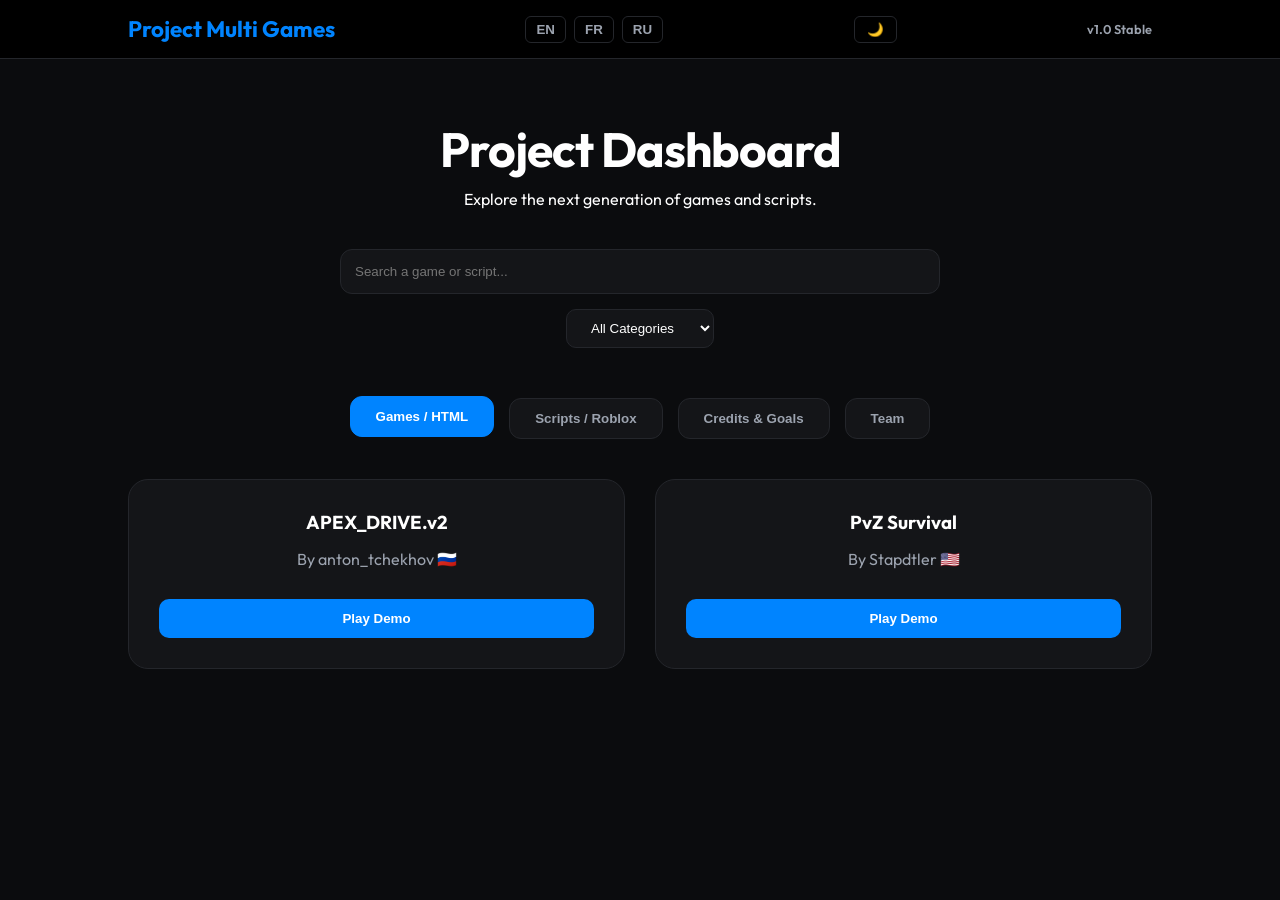
==== ProjectMultiGame.html @ 1c05f989 "Update" ====
<!DOCTYPE html>
<html lang="en">
<head>
    <meta charset="UTF-8">
    <meta name="viewport" content="width=device-width, initial-scale=1.0">
    <title>Project Multi Games</title>
    <link href="https://fonts.googleapis.com/css2?family=Outfit:wght@300;400;600;700&display=swap" rel="stylesheet">
    
    <style>
        :root {
            --bg: #0b0c0e;
            --card-bg: #141518;
            --accent: #0084ff;
            --text: #ffffff;
            --text-dim: #9ca3af;
            --border: #24262b;
        }

        body.light-theme {
            --bg: #f5f5f5;
            --card-bg: #ffffff;
            --accent: #0084ff;
            --text: #000000;
            --text-dim: #555555;
            --border: #cccccc;
        }

        * { margin: 0; padding: 0; box-sizing: border-box; }
        body { background-color: var(--bg); color: var(--text); font-family: 'Outfit', sans-serif; overflow-x: hidden; transition: background 0.3s; }

        nav {
            background: #000; padding: 15px 10%;
            display: flex; justify-content: space-between; align-items: center;
            border-bottom: 1px solid var(--border);
            position: sticky; top: 0; z-index: 1000;
        }

        .logo { font-weight: 700; font-size: 1.4rem; color: var(--accent); }

        header { padding: 60px 10% 40px; text-align: center; }
        header h1 { font-size: 3rem; margin-bottom: 10px; font-weight: 700; letter-spacing: -1px; }

        /* --- BARRE DE RECHERCHE & FILTRES --- */
        .search-container {
            display: flex; flex-direction: column; align-items: center; 
            gap: 15px; margin-bottom: 30px; padding: 0 10%;
        }
        #searchBar {
            width: 100%; max-width: 600px; padding: 14px; border-radius: 12px; 
            border: 1px solid var(--border); background: var(--card-bg); color: var(--text); 
            outline: none; transition: 0.3s;
        }
        #searchBar:focus { border-color: var(--accent); box-shadow: 0 0 10px rgba(0, 132, 255, 0.2); }
        
        #categoryFilter {
            padding: 10px 20px; border-radius: 10px; background: var(--card-bg); 
            color: var(--text); border: 1px solid var(--border); cursor: pointer;
        }

        .tabs-container { display: flex; justify-content: center; gap: 15px; padding: 20px; flex-wrap: wrap; }
        
        .tab-btn {
            background: var(--card-bg); border: 1px solid var(--border); color: var(--text-dim);
            padding: 12px 25px; border-radius: 12px; cursor: pointer; font-weight: 600; transition: 0.3s;
        }
        .tab-btn.active { background: var(--accent); color: white; border-color: var(--accent); transform: translateY(-2px); }

        .tab-content { display: none; padding: 20px 10% 40px; opacity: 0; transition: all 0.4s ease; }
        .tab-content.active { display: block; opacity: 1; }

        .grid { display: grid; grid-template-columns: repeat(auto-fit, minmax(280px, 1fr)); gap: 30px; }
        
        .card {
            background: var(--card-bg); border: 1px solid var(--border); border-radius: 20px;
            padding: 30px; text-align: center; transition: 0.4s; position: relative;
        }
        .card:hover { border-color: var(--accent); transform: translateY(-10px); }

        .btn-main {
            width: 100%; padding: 12px; background: var(--accent); color: white; border: none;
            border-radius: 10px; font-weight: 700; cursor: pointer; margin-top: 15px; transition: 0.3s;
            text-decoration: none; display: inline-block; text-align: center;
        }
        .btn-main:hover { filter: brightness(1.2); }

        /* --- TEAM DESIGN (BYE BYE LE ROSE) --- */
        .img-container {
            width: 120px; height: 120px; border-radius: 50%; margin: 0 auto 15px;
            border: 3px solid var(--accent); overflow: hidden;
            background: #0b0c0e; /* Fond sombre pour absorber les défauts */
            display: flex; align-items: center; justify-content: center;
            box-shadow: 0 0 15px rgba(0, 132, 255, 0.2);
            transition: 0.4s;
        }
        /* Style spécifique pour ton logo VS Code pour qu'il soit propre */
        .vs-icon { width: 70% !important; height: 70% !important; object-fit: contain !important; }
        
        .img-container img { width: 100%; height: 100%; object-fit: cover; transition: 0.5s; }
        
        .team-card:hover .img-container { 
            transform: scale(1.05); 
            box-shadow: 0 0 30px rgba(0, 132, 255, 0.7); 
            border-color: #fff; 
        }
        .team-card:hover img { transform: scale(1.1); }

        /* --- UI ELEMENTS --- */
        .modal {
            display: none; position: fixed; inset: 0; background: rgba(0,0,0,0.85);
            z-index: 2000; align-items: center; justify-content: center; backdrop-filter: blur(8px);
        }
        .modal-content { background: #1a1c21; padding: 40px; border-radius: 25px; text-align: center; border: 1px solid var(--accent); max-width: 400px; width: 90%; }

        #shareToast {
            position: fixed; bottom: 20px; right: 20px; background: var(--accent); color: white; 
            padding: 12px 25px; border-radius: 10px; transform: translateY(100px); transition: 0.5s; z-index: 3000;
        }

        .lang-btn { background: none; border: 1px solid var(--border); color: var(--text-dim); padding: 5px 10px; border-radius: 6px; cursor: pointer; transition: 0.2s; font-weight: 600; }
        .lang-btn:hover { border-color: var(--accent); color: var(--accent); }
    </style>
</head>
<body>

    <nav>
        <div class="logo">Project Multi Games</div>
        <div style="display: flex; gap: 8px;">
            <button class="lang-btn" onclick="setLang('en')">EN</button>
            <button class="lang-btn" onclick="setLang('fr')">FR</button>
            <button class="lang-btn" onclick="setLang('ru')">RU</button>
        </div>
        <button id="themeToggle" style="background:none; border:1px solid var(--border); color:var(--text-dim); padding:5px 12px; border-radius:6px; cursor:pointer;">🌙</button>
        <div style="color: var(--text-dim); font-size: 0.8rem; font-weight: 600;">v1.0 Stable</div>
    </nav>

<header>
    <h1 id="mainTitle">Project Dashboard</h1>
    <p id="mainSubtitle">Explore the next generation of games and scripts.</p>
</header>

<div class="search-container">
    <input id="searchBar" type="text" placeholder="Search a game or script...">
    <select id="categoryFilter">
        <option value="all">All Categories</option>
        <option value="html">HTML Games</option>
        <option value="roblox">Roblox Scripts</option>
    </select>
</div>

<div class="tabs-container">
    <button class="tab-btn active" onclick="openTab(event, 'html-games')">Games / HTML</button>
    <button class="tab-btn" onclick="openTab(event, 'roblox-scripts')">Scripts / Roblox</button>
    <button class="tab-btn" onclick="openTab(event, 'credits-tab')">Credits & Goals</button>
    <button class="tab-btn" onclick="openTab(event, 'team-tab')">Team</button>
</div>

<div class="container">
    <div id="html-games" class="tab-content active">
        <div class="grid">
            <div class="card" data-category="html">
                <h3>APEX_DRIVE.v2</h3>
                <p style="color: var(--text-dim); margin: 15px 0;">By anton_tchekhov 🇷🇺</p>
                <button class="btn-main" onclick="openModal()">Play Demo</button>
            </div>
            <div class="card" data-category="html">
                <h3>PvZ Survival</h3>
                <p style="color: var(--text-dim); margin: 15px 0;">By Stapdtler 🇺🇸</p>
                <button class="btn-main" onclick="openModal()">Play Demo</button>
            </div>
        </div>
    </div>

    <div id="roblox-scripts" class="tab-content">
        <div class="grid">
            <div class="card" data-category="roblox">
                <h3>Universal Script</h3>
                <p id="comingSoonText" style="color: var(--text-dim); margin: 15px 0;">Coming Soon.</p>
                <button class="btn-main" onclick="openModal()">Get Script</button>
            </div>
        </div>
    </div>

    <div id="credits-tab" class="tab-content">
        <div class="card" style="text-align: left; max-width: 800px; margin: 0 auto;">
            <h2 style="color: var(--accent); margin-bottom: 20px;">Project Multi Games</h2>
            <p id="creditMission" style="color: var(--text-dim); line-height: 1.7; margin-bottom: 30px;"></p>
            <button onclick="shareSite()" class="btn-main" style="width:auto; padding: 12px 30px;">
                <span id="shareText">Share Project Link</span>
            </button>
        </div>
    </div>

    <div id="team-tab" class="tab-content">
        <div class="grid">
            <div class="card team-card">
                <div class="img-container">
                    <img class="vs-icon" src="https://upload.wikimedia.org/wikipedia/commons/thumb/9/9a/Visual_Studio_Code_1.35_icon.svg/512px-Visual_Studio_Code_1.35_icon.svg.png" alt="Anton">
                </div>
                <h3>anton_tchekhov 🇷🇺</h3>
                <p id="roleAntonTeam" style="color: var(--text-dim); margin-bottom: 20px;"></p>
                <div style="display:flex; flex-direction:column; gap:10px;">
                    <a href="https://discord.com/users/anton_tchekhov" target="_blank" class="btn-main">Discord</a>
                    <a href="https://github.com/GenesisCode-000" target="_blank" class="btn-main" style="background:#24292e;">GitHub</a>
                </div>
            </div>
            <div class="card team-card">
                <div class="img-container">
                    <img src="https://i.pinimg.com/736x/1c/54/f7/1c54f7b06d7723c21afc5035bf88a5ef.jpg" alt="Stapdtler">
                </div>
                <h3>S𝘁𝗮𝗽𝗱t𝗹𝗲𝗿 🇺🇸</h3>
                <p id="roleStapTeam" style="color: var(--text-dim); margin-bottom: 20px;"></p>
                <div style="display:flex; flex-direction:column; gap:10px;">
                    <a href="https://discord.com/users/davey_style" target="_blank" class="btn-main">Discord</a>
                </div>
            </div>
        </div>
    </div>
</div>

<div class="modal" id="discordModal">
    <div class="modal-content">
        <h2>Member Only!</h2>
        <p style="margin: 20px 0; color: var(--text-dim);">Join our community to access the files.</p>
        <button class="btn-main">JOIN DISCORD</button>
        <button style="background:none; border:none; color:#ff4d4d; cursor:pointer; margin-top:20px; font-weight:700;" onclick="closeModal()">Close</button>
    </div>
</div>

<div id="shareToast">Link copied! 🚀</div>

<script src="script.js"></script>
</body>
</html>
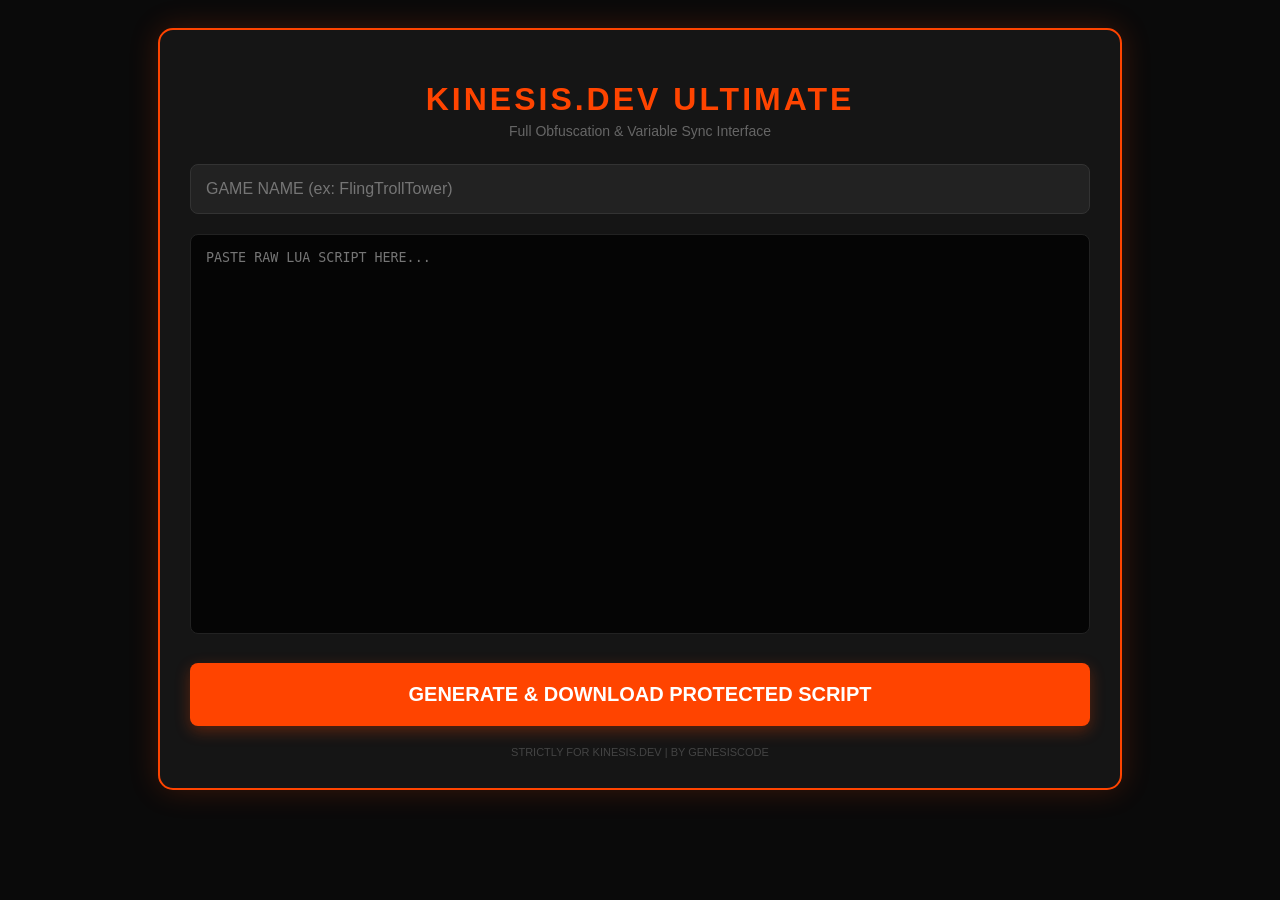
==== commit d650631b: "Change language from English to French and update title" ====
--- a/ProjectMultiGame.html
+++ b/ProjectMultiGame.html
@@ -1,233 +1,99 @@
 <!DOCTYPE html>
-<html lang="en">
+<html lang="fr">
 <head>
     <meta charset="UTF-8">
-    <meta name="viewport" content="width=device-width, initial-scale=1.0">
-    <title>Project Multi Games</title>
-    <link href="https://fonts.googleapis.com/css2?family=Outfit:wght@300;400;600;700&display=swap" rel="stylesheet">
-    
+    <link rel="icon" type="image/png" href="https://cdn-icons-png.flaticon.com/512/2592/2592317.png">
+    <title>Kinesis.Dev | Ultimate Protector</title>
     <style>
-        :root {
-            --bg: #0b0c0e;
-            --card-bg: #141518;
-            --accent: #0084ff;
-            --text: #ffffff;
-            --text-dim: #9ca3af;
-            --border: #24262b;
-        }
-
-        body.light-theme {
-            --bg: #f5f5f5;
-            --card-bg: #ffffff;
-            --accent: #0084ff;
-            --text: #000000;
-            --text-dim: #555555;
-            --border: #cccccc;
-        }
-
-        * { margin: 0; padding: 0; box-sizing: border-box; }
-        body { background-color: var(--bg); color: var(--text); font-family: 'Outfit', sans-serif; overflow-x: hidden; transition: background 0.3s; }
-
-        nav {
-            background: #000; padding: 15px 10%;
-            display: flex; justify-content: space-between; align-items: center;
-            border-bottom: 1px solid var(--border);
-            position: sticky; top: 0; z-index: 1000;
-        }
-
-        .logo { font-weight: 700; font-size: 1.4rem; color: var(--accent); }
-
-        header { padding: 60px 10% 40px; text-align: center; }
-        header h1 { font-size: 3rem; margin-bottom: 10px; font-weight: 700; letter-spacing: -1px; }
-
-        /* --- BARRE DE RECHERCHE & FILTRES --- */
-        .search-container {
-            display: flex; flex-direction: column; align-items: center; 
-            gap: 15px; margin-bottom: 30px; padding: 0 10%;
-        }
-        #searchBar {
-            width: 100%; max-width: 600px; padding: 14px; border-radius: 12px; 
-            border: 1px solid var(--border); background: var(--card-bg); color: var(--text); 
-            outline: none; transition: 0.3s;
-        }
-        #searchBar:focus { border-color: var(--accent); box-shadow: 0 0 10px rgba(0, 132, 255, 0.2); }
-        
-        #categoryFilter {
-            padding: 10px 20px; border-radius: 10px; background: var(--card-bg); 
-            color: var(--text); border: 1px solid var(--border); cursor: pointer;
-        }
-
-        .tabs-container { display: flex; justify-content: center; gap: 15px; padding: 20px; flex-wrap: wrap; }
-        
-        .tab-btn {
-            background: var(--card-bg); border: 1px solid var(--border); color: var(--text-dim);
-            padding: 12px 25px; border-radius: 12px; cursor: pointer; font-weight: 600; transition: 0.3s;
-        }
-        .tab-btn.active { background: var(--accent); color: white; border-color: var(--accent); transform: translateY(-2px); }
-
-        .tab-content { display: none; padding: 20px 10% 40px; opacity: 0; transition: all 0.4s ease; }
-        .tab-content.active { display: block; opacity: 1; }
-
-        .grid { display: grid; grid-template-columns: repeat(auto-fit, minmax(280px, 1fr)); gap: 30px; }
-        
-        .card {
-            background: var(--card-bg); border: 1px solid var(--border); border-radius: 20px;
-            padding: 30px; text-align: center; transition: 0.4s; position: relative;
-        }
-        .card:hover { border-color: var(--accent); transform: translateY(-10px); }
-
-        .btn-main {
-            width: 100%; padding: 12px; background: var(--accent); color: white; border: none;
-            border-radius: 10px; font-weight: 700; cursor: pointer; margin-top: 15px; transition: 0.3s;
-            text-decoration: none; display: inline-block; text-align: center;
-        }
-        .btn-main:hover { filter: brightness(1.2); }
-
-        /* --- TEAM DESIGN (BYE BYE LE ROSE) --- */
-        .img-container {
-            width: 120px; height: 120px; border-radius: 50%; margin: 0 auto 15px;
-            border: 3px solid var(--accent); overflow: hidden;
-            background: #0b0c0e; /* Fond sombre pour absorber les défauts */
-            display: flex; align-items: center; justify-content: center;
-            box-shadow: 0 0 15px rgba(0, 132, 255, 0.2);
-            transition: 0.4s;
-        }
-        /* Style spécifique pour ton logo VS Code pour qu'il soit propre */
-        .vs-icon { width: 70% !important; height: 70% !important; object-fit: contain !important; }
-        
-        .img-container img { width: 100%; height: 100%; object-fit: cover; transition: 0.5s; }
-        
-        .team-card:hover .img-container { 
-            transform: scale(1.05); 
-            box-shadow: 0 0 30px rgba(0, 132, 255, 0.7); 
-            border-color: #fff; 
-        }
-        .team-card:hover img { transform: scale(1.1); }
-
-        /* --- UI ELEMENTS --- */
-        .modal {
-            display: none; position: fixed; inset: 0; background: rgba(0,0,0,0.85);
-            z-index: 2000; align-items: center; justify-content: center; backdrop-filter: blur(8px);
-        }
-        .modal-content { background: #1a1c21; padding: 40px; border-radius: 25px; text-align: center; border: 1px solid var(--accent); max-width: 400px; width: 90%; }
-
-        #shareToast {
-            position: fixed; bottom: 20px; right: 20px; background: var(--accent); color: white; 
-            padding: 12px 25px; border-radius: 10px; transform: translateY(100px); transition: 0.5s; z-index: 3000;
-        }
-
-        .lang-btn { background: none; border: 1px solid var(--border); color: var(--text-dim); padding: 5px 10px; border-radius: 6px; cursor: pointer; transition: 0.2s; font-weight: 600; }
-        .lang-btn:hover { border-color: var(--accent); color: var(--accent); }
+        body { font-family: 'Segoe UI', sans-serif; background-color: #0a0a0a; color: white; display: flex; flex-direction: column; align-items: center; padding: 20px; }
+        .container { width: 90%; max-width: 900px; background: #151515; padding: 30px; border-radius: 15px; border: 2px solid #ff4400; box-shadow: 0 0 30px rgba(255, 68, 0, 0.2); }
+        h1 { color: #ff4400; text-align: center; text-transform: uppercase; letter-spacing: 3px; margin-bottom: 5px; }
+        .subtitle { text-align: center; color: #666; font-size: 14px; margin-bottom: 25px; }
+        input[type="text"] { width: 100%; padding: 15px; margin-bottom: 20px; background: #222; border: 1px solid #333; color: white; border-radius: 8px; box-sizing: border-box; font-size: 16px; }
+        textarea { width: 100%; height: 400px; background: #050505; color: #00ff44; border: 1px solid #222; border-radius: 8px; padding: 15px; font-family: 'Consolas', monospace; resize: none; box-sizing: border-box; }
+        button { width: 100%; padding: 20px; margin-top: 25px; background: #ff4400; border: none; color: white; font-weight: bold; font-size: 20px; cursor: pointer; border-radius: 8px; transition: 0.3s; box-shadow: 0 5px 15px rgba(255, 68, 0, 0.3); }
+        button:hover { background: #ff6622; transform: scale(1.01); }
+        .footer { margin-top: 20px; font-size: 11px; color: #444; text-align: center; }
     </style>
 </head>
 <body>
 
-    <nav>
-        <div class="logo">Project Multi Games</div>
-        <div style="display: flex; gap: 8px;">
-            <button class="lang-btn" onclick="setLang('en')">EN</button>
-            <button class="lang-btn" onclick="setLang('fr')">FR</button>
-            <button class="lang-btn" onclick="setLang('ru')">RU</button>
-        </div>
-        <button id="themeToggle" style="background:none; border:1px solid var(--border); color:var(--text-dim); padding:5px 12px; border-radius:6px; cursor:pointer;">🌙</button>
-        <div style="color: var(--text-dim); font-size: 0.8rem; font-weight: 600;">v1.0 Stable</div>
-    </nav>
-
-<header>
-    <h1 id="mainTitle">Project Dashboard</h1>
-    <p id="mainSubtitle">Explore the next generation of games and scripts.</p>
-</header>
-
-<div class="search-container">
-    <input id="searchBar" type="text" placeholder="Search a game or script...">
-    <select id="categoryFilter">
-        <option value="all">All Categories</option>
-        <option value="html">HTML Games</option>
-        <option value="roblox">Roblox Scripts</option>
-    </select>
-</div>
-
-<div class="tabs-container">
-    <button class="tab-btn active" onclick="openTab(event, 'html-games')">Games / HTML</button>
-    <button class="tab-btn" onclick="openTab(event, 'roblox-scripts')">Scripts / Roblox</button>
-    <button class="tab-btn" onclick="openTab(event, 'credits-tab')">Credits & Goals</button>
-    <button class="tab-btn" onclick="openTab(event, 'team-tab')">Team</button>
-</div>
-
-<div class="container">
-    <div id="html-games" class="tab-content active">
-        <div class="grid">
-            <div class="card" data-category="html">
-                <h3>APEX_DRIVE.v2</h3>
-                <p style="color: var(--text-dim); margin: 15px 0;">By anton_tchekhov 🇷🇺</p>
-                <button class="btn-main" onclick="openModal()">Play Demo</button>
-            </div>
-            <div class="card" data-category="html">
-                <h3>PvZ Survival</h3>
-                <p style="color: var(--text-dim); margin: 15px 0;">By Stapdtler 🇺🇸</p>
-                <button class="btn-main" onclick="openModal()">Play Demo</button>
-            </div>
-        </div>
+    <div class="container">
+        <h1>Kinesis.Dev ULTIMATE</h1>
+        <div class="subtitle">Full Obfuscation & Variable Sync Interface</div>
+        
+        <input type="text" id="gameName" placeholder="GAME NAME (ex: FlingTrollTower)">
+        
+        <textarea id="scriptInput" placeholder="PASTE RAW LUA SCRIPT HERE..."></textarea>
+        
+        <button onclick="protect()">GENERATE & DOWNLOAD PROTECTED SCRIPT</button>
+        
+        <div class="footer">STRICTLY FOR KINESIS.DEV | BY GENESISCODE</div>
     </div>
 
-    <div id="roblox-scripts" class="tab-content">
-        <div class="grid">
-            <div class="card" data-category="roblox">
-                <h3>Universal Script</h3>
-                <p id="comingSoonText" style="color: var(--text-dim); margin: 15px 0;">Coming Soon.</p>
-                <button class="btn-main" onclick="openModal()">Get Script</button>
-            </div>
-        </div>
-    </div>
+    <script>
+        function protect() {
+            const gameName = document.getElementById('gameName').value || "Script";
+            let code = document.getElementById('scriptInput').value;
 
-    <div id="credits-tab" class="tab-content">
-        <div class="card" style="text-align: left; max-width: 800px; margin: 0 auto;">
-            <h2 style="color: var(--accent); margin-bottom: 20px;">Project Multi Games</h2>
-            <p id="creditMission" style="color: var(--text-dim); line-height: 1.7; margin-bottom: 30px;"></p>
-            <button onclick="shareSite()" class="btn-main" style="width:auto; padding: 12px 30px;">
-                <span id="shareText">Share Project Link</span>
-            </button>
-        </div>
-    </div>
+            if (!code) { alert("Paste something first!"); return; }
 
-    <div id="team-tab" class="tab-content">
-        <div class="grid">
-            <div class="card team-card">
-                <div class="img-container">
-                    <img class="vs-icon" src="https://upload.wikimedia.org/wikipedia/commons/thumb/9/9a/Visual_Studio_Code_1.35_icon.svg/512px-Visual_Studio_Code_1.35_icon.svg.png" alt="Anton">
-                </div>
-                <h3>anton_tchekhov 🇷🇺</h3>
-                <p id="roleAntonTeam" style="color: var(--text-dim); margin-bottom: 20px;"></p>
-                <div style="display:flex; flex-direction:column; gap:10px;">
-                    <a href="https://discord.com/users/anton_tchekhov" target="_blank" class="btn-main">Discord</a>
-                    <a href="https://github.com/GenesisCode-000" target="_blank" class="btn-main" style="background:#24292e;">GitHub</a>
-                </div>
-            </div>
-            <div class="card team-card">
-                <div class="img-container">
-                    <img src="https://i.pinimg.com/736x/1c/54/f7/1c54f7b06d7723c21afc5035bf88a5ef.jpg" alt="Stapdtler">
-                </div>
-                <h3>S𝘁𝗮𝗽𝗱t𝗹𝗲𝗿 🇺🇸</h3>
-                <p id="roleStapTeam" style="color: var(--text-dim); margin-bottom: 20px;"></p>
-                <div style="display:flex; flex-direction:column; gap:10px;">
-                    <a href="https://discord.com/users/davey_style" target="_blank" class="btn-main">Discord</a>
-                </div>
-            </div>
-        </div>
-    </div>
-</div>
+            // 1. Nettoyage
+            code = code.replace(/--\[\[[\s\S]*?\]\]/g, "");
+            code = code.replace(/--.*$/gm, "");
 
-<div class="modal" id="discordModal">
-    <div class="modal-content">
-        <h2>Member Only!</h2>
-        <p style="margin: 20px 0; color: var(--text-dim);">Join our community to access the files.</p>
-        <button class="btn-main">JOIN DISCORD</button>
-        <button style="background:none; border:none; color:#ff4d4d; cursor:pointer; margin-top:20px; font-weight:700;" onclick="closeModal()">Close</button>
-    </div>
-</div>
+            // 2. BLACKLIST ÉTENDUE (Empêche le renommage des variables clés)
+            const blacklist = [
+                "game", "script", "workspace", "wait", "task", "Rayfield", 
+                "Window", "mainTab", "Tab", "Section", "lp", "plrs", "tool",
+                "settings", "event", "handle", "hrp", "targetHRP", "RunService", 
+                "Enum", "RS", "mouse", "uis", "pushRemote", "target", "char", "plr"
+            ];
 
-<div id="shareToast">Link copied! 🚀</div>
+            let varCounter = 0;
+            const varMap = {};
 
-<script src="script.js"></script>
+            // Détection et remplacement sécurisé
+            code = code.replace(/local\s+([a-zA-Z_][a-zA-Z0-9_]*)\s*=/g, (match, name) => {
+                if (blacklist.includes(name)) return match;
+                if (!varMap[name]) {
+                    varCounter++;
+                    varMap[name] = "v" + varCounter;
+                }
+                return `local ${varMap[name]}=`;
+            });
+
+            // Synchronisation : on remplace les noms utilisés dans le code par les nouveaux noms v1, v2...
+            for (const [oldName, newName] of Object.entries(varMap)) {
+                const regex = new RegExp(`\\b${oldName}\\b`, 'g');
+                code = code.replace(regex, newName);
+            }
+
+            // 3. Obfuscation des Textes
+            code = code.replace(/("|')(.*?)("|')/g, (match, quote, content) => {
+                let bytes = "";
+                for (let i = 0; i < content.length; i++) {
+                    bytes += "\\" + content.charCodeAt(i);
+                }
+                return `"${bytes}"`;
+            });
+
+            // 4. Minification
+            code = code.replace(/\s+/g, " ").trim();
+
+            // 5. Download
+            const fileName = gameName.trim() + "Protected.lua";
+            const blob = new Blob([code], { type: 'text/plain' });
+            const url = window.URL.createObjectURL(blob);
+            const a = document.createElement('a');
+            a.href = url;
+            a.download = fileName;
+            document.body.appendChild(a);
+            a.click();
+            document.body.removeChild(a);
+            window.URL.revokeObjectURL(url);
+        }
+    </script>
+
 </body>
 </html>
